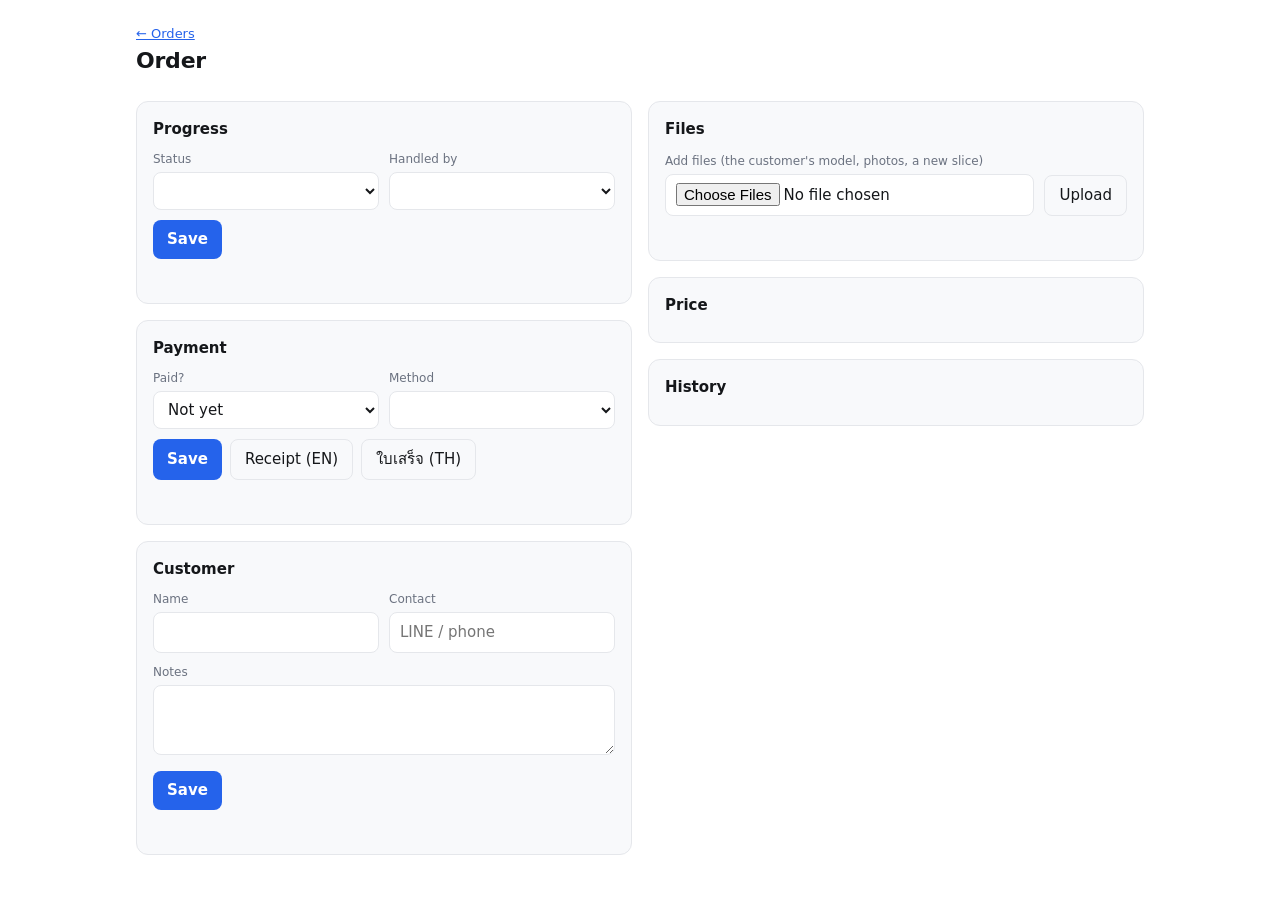
==== static/order.html @ a88d2465 "Team server: accounts, orders with files, Google Sheet mirror One shared copy for the whole team, sw" ====
<!doctype html>
<html lang="en">
<head>
<meta charset="utf-8">
<meta name="viewport" content="width=device-width, initial-scale=1">
<title>Order · WeBuilt Quote</title>
<link rel="stylesheet" href="/static/common.css">
<link rel="stylesheet" href="/static/nav.css">
<style>
  .head { display:flex; gap:12px 20px; align-items:baseline; flex-wrap:wrap; }
  .head .total { margin-left:auto; font-size:26px; font-weight:700; }
  .panel h2 { margin-top:0; }
  .panel + .panel { margin-top:16px; }
  .actions { margin-top:10px; display:flex; gap:8px; flex-wrap:wrap; }
  .file { display:flex; gap:10px; justify-content:space-between; align-items:baseline; }
  .danger { border-color:color-mix(in srgb, var(--bad) 45%, var(--line)); }
  .danger h2 { color:var(--bad); }
  button.del { background:var(--bad); }
</style>
</head>
<body>
<main class="wrap">
  <div class="sub"><a href="/orders">← Orders</a></div>
  <div class="head">
    <h1 id="title">Order</h1>
    <span id="statuspill"></span>
    <span id="paidpill"></span>
    <div class="total" id="total"></div>
  </div>
  <div class="sub" id="meta"></div>
  <div id="warnings"></div>

  <div class="grid2" style="margin-top:20px">
    <div>
      <section class="panel">
        <h2>Progress</h2>
        <div class="row">
          <div><label for="status">Status</label><select id="status"></select></div>
          <div><label for="handled">Handled by</label><select id="handled"></select></div>
        </div>
        <div class="actions"><button id="saveStatus">Save</button></div>
        <div id="msgStatus" class="msg"></div>
      </section>

      <section class="panel">
        <h2>Payment</h2>
        <div class="row">
          <div><label for="paid">Paid?</label>
            <select id="paid"><option value="unpaid">Not yet</option><option value="paid">Paid</option></select></div>
          <div><label for="method">Method</label><select id="method"></select></div>
        </div>
        <div class="actions"><button id="savePay">Save</button>
          <a class="btn ghost" id="rEn" target="_blank">Receipt (EN)</a>
          <a class="btn ghost" id="rTh" target="_blank">ใบเสร็จ (TH)</a></div>
        <div id="msgPay" class="msg"></div>
      </section>

      <section class="panel">
        <h2>Customer</h2>
        <div class="row">
          <div><label for="cname">Name</label><input id="cname"></div>
          <div><label for="ccontact">Contact</label><input id="ccontact" placeholder="LINE / phone"></div>
        </div>
        <div style="margin-top:10px"><label for="notes">Notes</label><textarea id="notes"></textarea></div>
        <div class="actions"><button id="saveCust">Save</button></div>
        <div id="msgCust" class="msg"></div>
      </section>

      <section class="panel danger" id="delBox" hidden>
        <h2>Delete order</h2>
        <div class="sub">Removes the order, its files, plate pictures and history for good.
          To keep a record, set the status to <em>Cancelled</em> instead. The receipt number
          is never issued again, and the deletion is noted on the Admin page.</div>
        <div class="actions"><button id="del" class="del">Delete this order…</button></div>
        <div id="msgDel" class="msg"></div>
      </section>
    </div>

    <div>
      <section class="panel">
        <h2>Files</h2>
        <ul class="list" id="files"></ul>
        <div class="row" style="margin-top:12px">
          <div><label for="attach">Add files (the customer's model, photos, a new slice)</label>
            <input id="attach" type="file" multiple></div>
          <div class="shrink"><button id="upload" class="ghost">Upload</button></div>
        </div>
        <div id="msgFiles" class="msg"></div>
      </section>

      <section class="panel" id="platesBox" hidden>
        <h2>Plates</h2>
        <div class="thumbs" id="thumbs"></div>
      </section>

      <section class="panel">
        <h2>Price</h2>
        <table><tbody id="lines"></tbody></table>
      </section>

      <section class="panel">
        <h2>History</h2>
        <ul class="list" id="events"></ul>
      </section>
    </div>
  </div>
</main>

<script src="/static/common.js"></script>
<script>
const ID = +location.pathname.split('/').pop();
let order = null;

function setMsg(id, text, ok = true) {
  const el = $(id); el.textContent = text; el.className = 'msg ' + (ok ? 'ok' : 'bad');
  if (ok) setTimeout(() => { if (el.textContent === text) el.textContent = ''; }, 3000);
}

function size(n) {
  return n > 1048576 ? (n / 1048576).toFixed(1) + ' MB' : Math.max(1, Math.round(n / 1024)) + ' KB';
}

function render(o) {
  order = o;
  document.title = `${o.receipt_no || 'Order ' + o.id} · WeBuilt Quote`;
  $('#title').textContent = o.receipt_no || `Order ${o.id}`;
  $('#statuspill').innerHTML = `<span class="pill live">${esc(o.status_label)}</span>`;
  $('#paidpill').innerHTML = o.payment_status === 'paid'
    ? `<span class="pill paid">Paid${o.payment_method ? ' · ' + esc(o.payment_method) : ''}</span>`
    : `<span class="pill">Unpaid</span>`;
  $('#total').textContent = money(o.total, o.currency);
  $('#meta').textContent = `Quoted ${bangkokDate(o.created_at)}` +
    (o.created_by ? ` by ${o.created_by}` : '') + ` · ${o.plates} plate${o.plates === 1 ? '' : 's'}` +
    ` · ${(+o.grams || 0).toFixed(1)} g · ${(+o.hours || 0).toFixed(2)} h` +
    (o.app_version ? ` · priced by v${o.app_version}` : '');
  $('#warnings').innerHTML = (o.quote.warnings || []).length
    ? `<div class="warn">${o.quote.warnings.map(esc).join('<br>')}</div>` : '';

  $('#status').value = o.status;
  if (o.handled_by && ![...$('#handled').options].some(op => op.value === o.handled_by))
    $('#handled').insertAdjacentHTML('beforeend', `<option value="${esc(o.handled_by)}">${esc(o.handled_by)}</option>`);
  $('#handled').value = o.handled_by || '';
  $('#paid').value = o.payment_status === 'paid' ? 'paid' : 'unpaid';
  if (o.payment_method) $('#method').value = o.payment_method;
  $('#rEn').href = `/receipt/${o.id}?lang=en`;
  $('#rTh').href = `/receipt/${o.id}?lang=th`;
  $('#cname').value = o.customer_name || '';
  $('#ccontact').value = o.customer_contact || '';
  $('#notes').value = o.notes || '';

  $('#files').innerHTML = o.files.length ? o.files.map(f => `
    <li class="file"><span>${f.deleted_at ? `<span class="muted">${esc(f.name)}</span>`
        : `<a href="/api/orders/${o.id}/files/${f.id}">${esc(f.name)}</a>`}
      <div class="muted">${f.kind === 'attachment' ? 'attached' : 'quoted from'} ·
        ${esc(bangkokDate(f.uploaded_at))}${f.uploaded_by ? ' · ' + esc(f.uploaded_by) : ''}</div></span>
      <span class="muted">${f.deleted_at ? 'removed after closing' : size(f.size)}</span></li>`).join('')
    : `<li class="muted">No files. Quotes entered by hand have none.</li>`;

  $('#platesBox').hidden = !o.thumbnails.length;
  $('#thumbs').innerHTML = o.thumbnails.map(u => `<img src="${esc(u)}" alt="">`).join('');

  $('#lines').innerHTML = o.quote.lines.filter(l => Math.abs(l.amount) > 0.004).map(l => `
    <tr><td>${esc(l.label)}${l.note ? `<div class="muted">${esc(l.note)}</div>` : ''}</td>
    <td class="num">${money(l.amount, o.currency)}</td></tr>`).join('') +
    `<tr><td><strong>Total</strong></td><td class="num"><strong>${money(o.total, o.currency)}</strong></td></tr>`;

  $('#events').innerHTML = o.events.slice().reverse().map(e => `
    <li><strong>${esc(e.action)}</strong>${e.detail ? ' — ' + esc(e.detail) : ''}
      <div class="muted">${esc(bangkokDate(e.at))} · ${esc(e.user || '')}</div></li>`).join('');
}

async function save(btn, msg, body) {
  btn.disabled = true;
  try {
    render((await api(`/api/orders/${ID}`, { method: 'PATCH', json: body })).data);
    setMsg(msg, 'Saved');
  } catch (e) { setMsg(msg, e.message, false); }
  finally { btn.disabled = false; }
}

$('#saveStatus').onclick = () => save($('#saveStatus'), '#msgStatus',
  { status: $('#status').value, handled_by: $('#handled').value });
$('#saveCust').onclick = () => save($('#saveCust'), '#msgCust',
  { customer_name: $('#cname').value, customer_contact: $('#ccontact').value, notes: $('#notes').value });

$('#savePay').onclick = async () => {
  const fd = new FormData();
  fd.append('status', $('#paid').value);
  if ($('#paid').value === 'paid') fd.append('method', $('#method').value);
  try {
    await api(`/api/orders/${ID}/payment`, { method: 'POST', body: fd });
    render((await api(`/api/orders/${ID}`)).data);
    setMsg('#msgPay', 'Saved');
  } catch (e) { setMsg('#msgPay', e.message, false); }
};

$('#del').onclick = async () => {
  const no = order.receipt_no || String(order.id);
  const typed = prompt(`Delete ${no} for good?\n\nType ${no} to confirm:`);
  if (typed === null) return;
  if (typed.trim() !== no) { setMsg('#msgDel', `That doesn't match ${no}; nothing was deleted.`, false); return; }
  try {
    await api(`/api/orders/${ID}?confirm=${encodeURIComponent(typed.trim())}`, { method: 'DELETE' });
    location.replace('/orders');
  } catch (e) { setMsg('#msgDel', e.message, false); }
};

$('#upload').onclick = async () => {
  const files = $('#attach').files;
  if (!files.length) return setMsg('#msgFiles', 'Choose files first.', false);
  const fd = new FormData();
  for (const f of files) fd.append('files', f);
  $('#upload').disabled = true;
  try {
    await api(`/api/orders/${ID}/files`, { method: 'POST', body: fd });
    $('#attach').value = '';
    render((await api(`/api/orders/${ID}`)).data);
    setMsg('#msgFiles', 'Uploaded');
  } catch (e) { setMsg('#msgFiles', e.message, false); }
  finally { $('#upload').disabled = false; }
};

(async () => {
  const me = await renderNav('orders');
  $('#delBox').hidden = me.server_mode && me.user?.role !== 'admin';   // admins only on the server
  const [statuses, users, opts] = await Promise.all([
    api('/api/statuses'), api('/api/users'), api('/api/options')]);
  $('#status').innerHTML = statuses.data.map(s =>
    `<option value="${esc(s.id)}">${esc(s.label)} · ${esc(s.label_th || '')}</option>`).join('');
  $('#handled').innerHTML = `<option value="">Nobody yet</option>` + users.data.map(u =>
    `<option value="${esc(u.username)}">${esc(u.display_name || u.username)}</option>`).join('');
  $('#method').innerHTML = (opts.data.payment_methods || []).map(m =>
    `<option>${esc(m)}</option>`).join('');
  try { render((await api(`/api/orders/${ID}`)).data); }
  catch (e) { $('main').innerHTML = `<div class="warn">${esc(e.message)}</div>`; }
})();
</script>
</body>
</html>
---- static/common.css ----
/* Shared look for the orders, order, admin, account and login pages. */
:root {
  --bg:#ffffff; --fg:#15171a; --muted:#6b7280; --line:#e5e7eb; --panel:#f8f9fb;
  --accent:#2563eb; --accent-fg:#ffffff; --ok:#15803d; --bad:#dc2626;
  --warn-bg:#fff7ed; --warn-fg:#9a3412; --warn-line:#fed7aa;
}
@media (prefers-color-scheme: dark) {
  :root:not([data-theme="light"]) {
    --bg:#0f1115; --fg:#e6e8eb; --muted:#9aa1ab; --line:#272b33; --panel:#171a20;
    --accent:#3b82f6; --accent-fg:#ffffff; --ok:#4ade80; --bad:#f87171;
    --warn-bg:#2a1d10; --warn-fg:#fdba74; --warn-line:#7c2d12;
  }
}
:root[data-theme="dark"] {
  --bg:#0f1115; --fg:#e6e8eb; --muted:#9aa1ab; --line:#272b33; --panel:#171a20;
  --accent:#3b82f6; --accent-fg:#ffffff; --ok:#4ade80; --bad:#f87171;
  --warn-bg:#2a1d10; --warn-fg:#fdba74; --warn-line:#7c2d12;
}
* { box-sizing:border-box; }
/* Elements styled with a display value still have to obey `hidden`. */
[hidden] { display:none !important; }
body { margin:0; background:var(--bg); color:var(--fg);
       font:15px/1.5 ui-sans-serif, system-ui, -apple-system, "Segoe UI", "Noto Sans Thai", sans-serif; }
.wrap { max-width:1040px; margin:0 auto; padding:24px 16px 64px; }
h1 { font-size:22px; margin:0 0 4px; letter-spacing:-.01em; }
h2 { font-size:15px; margin:28px 0 10px; }
.sub, .muted { color:var(--muted); font-size:13px; }
a { color:var(--accent); }
label { display:block; font-size:12px; color:var(--muted); margin-bottom:4px; }
input, select, textarea {
  width:100%; padding:8px 10px; border:1px solid var(--line); border-radius:8px;
  background:var(--bg); color:var(--fg); font:inherit; }
textarea { min-height:70px; resize:vertical; }
button, .btn {
  background:var(--accent); color:var(--accent-fg); border:0; padding:8px 14px;
  border-radius:8px; font:inherit; font-weight:600; cursor:pointer; text-decoration:none;
  display:inline-block; white-space:nowrap; }
button.ghost, .btn.ghost { background:none; color:var(--fg); border:1px solid var(--line); font-weight:500; }
button:disabled { opacity:.5; cursor:default; }
.row { display:flex; gap:10px; align-items:end; flex-wrap:wrap; }
.row > * { flex:1 1 160px; }
.row > .shrink { flex:0 0 auto; }
.panel { background:var(--panel); border:1px solid var(--line); border-radius:12px; padding:16px; }
.grid2 { display:grid; grid-template-columns:repeat(auto-fit, minmax(300px, 1fr)); gap:16px; }
table { width:100%; border-collapse:collapse; font-size:14px; }
th, td { text-align:left; padding:9px 8px; border-bottom:1px solid var(--line); vertical-align:top;
         overflow-wrap:anywhere; }   /* long file names must not widen the page */
.nowrap { white-space:nowrap; overflow-wrap:normal; }
th { font-size:12px; color:var(--muted); font-weight:600; overflow-wrap:normal; }
td.num, th.num { text-align:right; font-variant-numeric:tabular-nums; white-space:nowrap; }
tr.click { cursor:pointer; }
tr.click:hover td { background:var(--panel); }
.pill { display:inline-block; padding:2px 9px; border-radius:999px; font-size:12px;
        border:1px solid var(--line); white-space:nowrap; }
.pill.paid { color:var(--ok); border-color:var(--ok); }
.pill.closed { color:var(--muted); }
.pill.live { color:var(--accent); border-color:var(--accent); }
.warn { background:var(--warn-bg); color:var(--warn-fg); border:1px solid var(--warn-line);
        border-radius:8px; padding:10px 12px; margin:12px 0; font-size:13px; }
.ok { color:var(--ok); }
.bad { color:var(--bad); }
.msg { min-height:20px; font-size:13px; margin-top:8px; }
.list { margin:0; padding:0; list-style:none; }
.list li { padding:8px 0; border-bottom:1px solid var(--line); font-size:14px; }
.thumbs { display:grid; grid-template-columns:repeat(auto-fill, minmax(110px, 1fr)); gap:8px; }
.thumbs img { width:100%; aspect-ratio:1; object-fit:contain; background:var(--panel);
              border:1px solid var(--line); border-radius:8px; }
.kv { display:grid; grid-template-columns:max-content 1fr; gap:6px 16px; font-size:14px; }
.kv dt { color:var(--muted); }
.kv dd { margin:0; }
@media (max-width:600px) { .hide-sm { display:none; } }
---- static/nav.css ----
/* Top bar shared by every page. Uses the page's own colour tokens. */
.topnav { display:flex; align-items:center; gap:4px 16px; flex-wrap:wrap;
          max-width:1040px; margin:0 auto; padding:10px 16px;
          border-bottom:1px solid var(--line); font-size:14px; }
.topnav .brand { font-weight:700; margin-right:8px; color:var(--fg); text-decoration:none; }
.topnav a.link { color:var(--muted); text-decoration:none; padding:6px 2px;
                 border-bottom:2px solid transparent; }
.topnav a.link.on { color:var(--fg); border-bottom-color:var(--accent); }
.topnav .me { margin-left:auto; color:var(--muted); display:flex; gap:12px; align-items:center; }
.topnav .me a, .topnav .me button { color:var(--muted); background:none; border:0; padding:0;
                 font:inherit; cursor:pointer; text-decoration:none; }
.topnav .me a:hover, .topnav .me button:hover { color:var(--fg); }
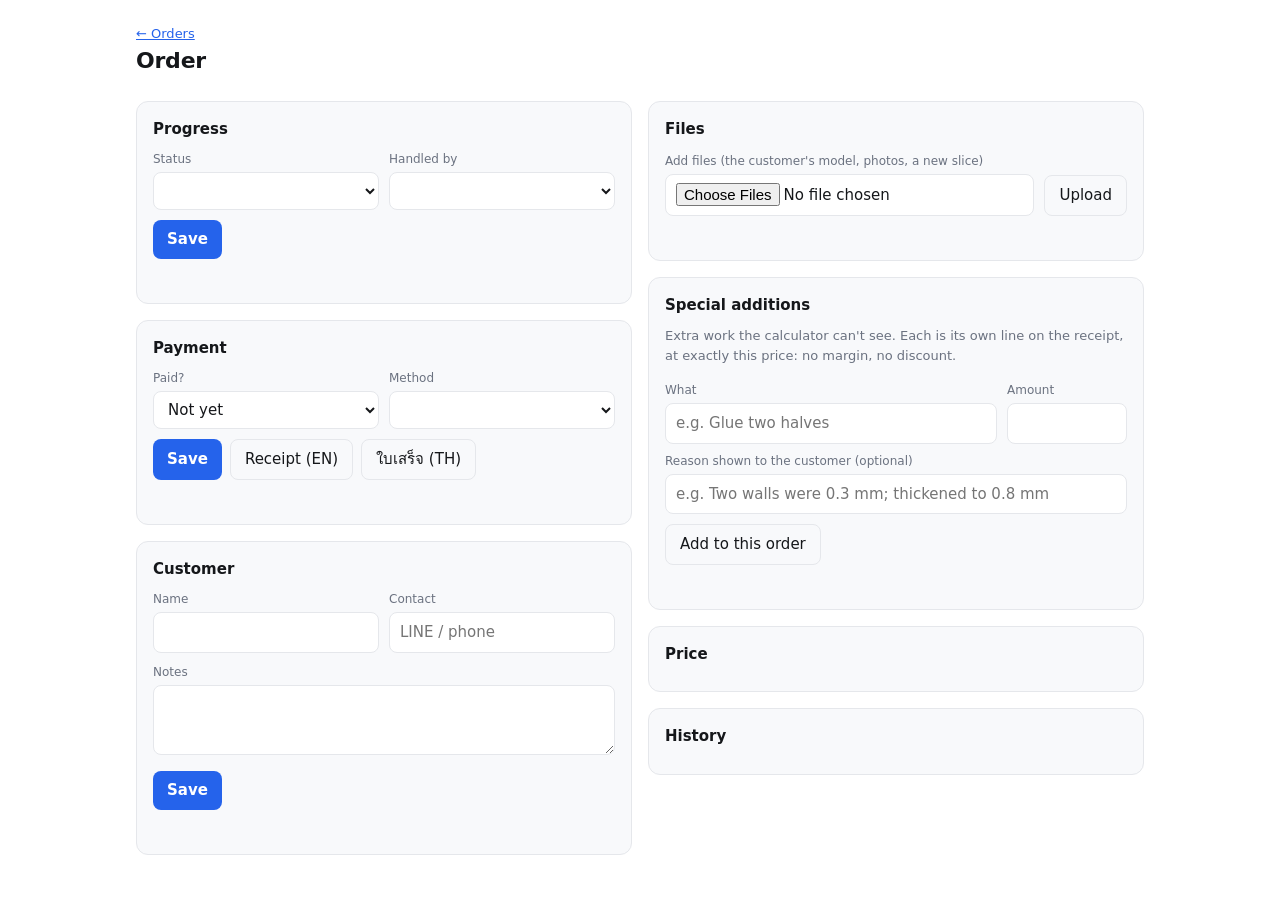
==== commit 8c44aeb9: "Release 1.3.0: special additions, printer queue, v2 statuses First steps of the v2 merge (docs/V2-PL" ====
--- a/static/order.html
+++ b/static/order.html
@@ -16,6 +16,11 @@
   .danger { border-color:color-mix(in srgb, var(--bad) 45%, var(--line)); }
   .danger h2 { color:var(--bad); }
   button.del { background:var(--bad); }
+  .chips { display:flex; gap:6px; flex-wrap:wrap; }
+  .chips button { padding:5px 11px; font-size:13px; border-radius:99px; }
+  .add-row { display:flex; gap:10px; align-items:baseline; }
+  .add-row > span:first-child { flex:1; min-width:0; }
+  .add-row .x { padding:2px 10px; }
 </style>
 </head>
 <body>
@@ -93,6 +98,33 @@
         <div class="thumbs" id="thumbs"></div>
       </section>
 
+      <section class="panel" id="jobsBox" hidden>
+        <h2>Plates in the queue</h2>
+        <ul class="list" id="jobs"></ul>
+        <div class="muted" style="margin-top:6px">Start, finish and reorder plates on the
+          <a href="/printers">Printers</a> page.</div>
+        <div id="msgJobs" class="msg"></div>
+      </section>
+
+      <section class="panel">
+        <h2>Special additions</h2>
+        <div class="sub" style="margin-bottom:8px">Extra work the calculator can't see. Each is its own line on
+          the receipt, at exactly this price: no margin, no discount.</div>
+        <ul class="list" id="adds"></ul>
+        <div id="addEdit">
+          <div class="chips" id="presets"></div>
+          <div class="row" style="margin-top:8px">
+            <div><label for="addLabel">What</label><input id="addLabel" placeholder="e.g. Glue two halves"></div>
+            <div class="shrink" style="max-width:120px"><label for="addAmount">Amount</label>
+              <input id="addAmount" type="number" min="0" step="1" inputmode="decimal"></div>
+          </div>
+          <div style="margin-top:8px"><label for="addReason">Reason shown to the customer (optional)</label>
+            <input id="addReason" placeholder="e.g. Two walls were 0.3 mm; thickened to 0.8 mm"></div>
+          <div class="actions"><button id="addBtn" class="ghost">Add to this order</button></div>
+        </div>
+        <div id="msgAdds" class="msg"></div>
+      </section>
+
       <section class="panel">
         <h2>Price</h2>
         <table><tbody id="lines"></tbody></table>
@@ -109,7 +141,7 @@
 <script src="/static/common.js"></script>
 <script>
 const ID = +location.pathname.split('/').pop();
-let order = null;
+let order = null, PRESETS = [], CATS = {};
 
 function setMsg(id, text, ok = true) {
   const el = $(id); el.textContent = text; el.className = 'msg ' + (ok ? 'ok' : 'bad');
@@ -164,6 +196,26 @@
     <td class="num">${money(l.amount, o.currency)}</td></tr>`).join('') +
     `<tr><td><strong>Total</strong></td><td class="num"><strong>${money(o.total, o.currency)}</strong></td></tr>`;
 
+  // special additions: editable until the order is paid
+  const adds = o.quote.special_additions || [];
+  const paid = o.payment_status === 'paid';
+  $('#adds').innerHTML = adds.length ? adds.map((a, i) => `
+    <li class="add-row"><span><strong>${esc(a.label)}</strong>${a.reason ? `<div class="muted">${esc(a.reason)}</div>` : ''}</span>
+      <span class="num">${money(a.amount, o.currency)}</span>
+      ${paid ? '' : `<button class="ghost x" data-rm="${i}" aria-label="Remove ${esc(a.label)}">×</button>`}</li>`).join('')
+    : `<li class="muted">None.</li>`;
+  $('#addEdit').hidden = paid;
+  if (paid) setMsg('#msgAdds', 'Paid orders keep their price. Mark it unpaid to change additions.', true);
+
+  // the order's plates in the printer queue
+  const STATUS = { waiting: 'Waiting', printing: 'Printing', done: 'Finished', failed: 'Failed', cancelled: 'Cancelled' };
+  $('#jobsBox').hidden = !o.jobs.length;
+  $('#jobs').innerHTML = o.jobs.map(j => `
+    <li class="file"><span><strong>${esc(j.label || 'plate ' + j.plate)}</strong>${j.copies > 1 ? ' ×' + j.copies : ''}
+      ${j.reprint_of ? '<span class="pill">reprint</span>' : ''}
+      <div class="muted">${esc(CATS[j.category] || j.category)}${j.printer_name ? ' · ' + esc(j.printer_name) : j.status === 'waiting' ? ' · next free printer' : ''}</div></span>
+      <span class="pill ${j.status === 'printing' ? 'live' : j.status === 'done' ? 'paid' : ''}">${STATUS[j.status] || esc(j.status)}</span></li>`).join('');
+
   $('#events').innerHTML = o.events.slice().reverse().map(e => `
     <li><strong>${esc(e.action)}</strong>${e.detail ? ' — ' + esc(e.detail) : ''}
       <div class="muted">${esc(bangkokDate(e.at))} · ${esc(e.user || '')}</div></li>`).join('');
@@ -203,6 +255,45 @@
     await api(`/api/orders/${ID}?confirm=${encodeURIComponent(typed.trim())}`, { method: 'DELETE' });
     location.replace('/orders');
   } catch (e) { setMsg('#msgDel', e.message, false); }
+};
+
+// Additions are saved as the whole list, so the server always holds exactly
+// what this page shows.
+async function saveAdds(list, done) {
+  try {
+    render((await api(`/api/orders/${ID}/additions`, { method: 'PUT', json: { additions: list } })).data);
+    setMsg('#msgAdds', done);
+    return true;
+  } catch (e) { setMsg('#msgAdds', e.message, false); return false; }
+}
+const current = () => (order.quote.special_additions || []).map(a =>
+  ({ preset: a.preset, label: a.label, label_th: a.label_th, amount: a.amount, reason: a.reason }));
+
+$('#presets').onclick = e => {
+  const b = e.target.closest('button[data-preset]');
+  if (!b) return;
+  const p = PRESETS.find(x => x.id === b.dataset.preset);
+  $('#addLabel').value = p.label;
+  $('#addLabel').dataset.preset = p.id;
+  $('#addAmount').value = p.amount ?? '';
+  $(p.amount == null ? '#addAmount' : '#addReason').focus();
+};
+$('#addLabel').oninput = () => { delete $('#addLabel').dataset.preset; };
+$('#addBtn').onclick = async () => {
+  const preset = $('#addLabel').dataset.preset;
+  const item = { label: $('#addLabel').value.trim(), amount: $('#addAmount').value,
+                 reason: $('#addReason').value.trim() || null };
+  if (preset) item.preset = preset;
+  if (await saveAdds([...current(), item], `Added ${item.label}`)) {
+    $('#addLabel').value = ''; $('#addAmount').value = ''; $('#addReason').value = '';
+    delete $('#addLabel').dataset.preset;
+  }
+};
+$('#adds').onclick = e => {
+  const b = e.target.closest('button[data-rm]');
+  if (!b) return;
+  const list = current(), [gone] = list.splice(+b.dataset.rm, 1);
+  saveAdds(list, `Removed ${gone.label}`);
 };
 
 $('#upload').onclick = async () => {
@@ -231,6 +322,10 @@
     `<option value="${esc(u.username)}">${esc(u.display_name || u.username)}</option>`).join('');
   $('#method').innerHTML = (opts.data.payment_methods || []).map(m =>
     `<option>${esc(m)}</option>`).join('');
+  PRESETS = opts.data.special_additions || [];
+  CATS = Object.fromEntries(opts.data.printers.map(p => [p.id, p.label]));
+  $('#presets').innerHTML = PRESETS.map(p => `<button class="ghost" data-preset="${esc(p.id)}">+ ${esc(p.label)}${
+    p.amount != null ? ' · ' + money(p.amount, opts.data.currency) : ''}</button>`).join('');
   try { render((await api(`/api/orders/${ID}`)).data); }
   catch (e) { $('main').innerHTML = `<div class="warn">${esc(e.message)}</div>`; }
 })();
